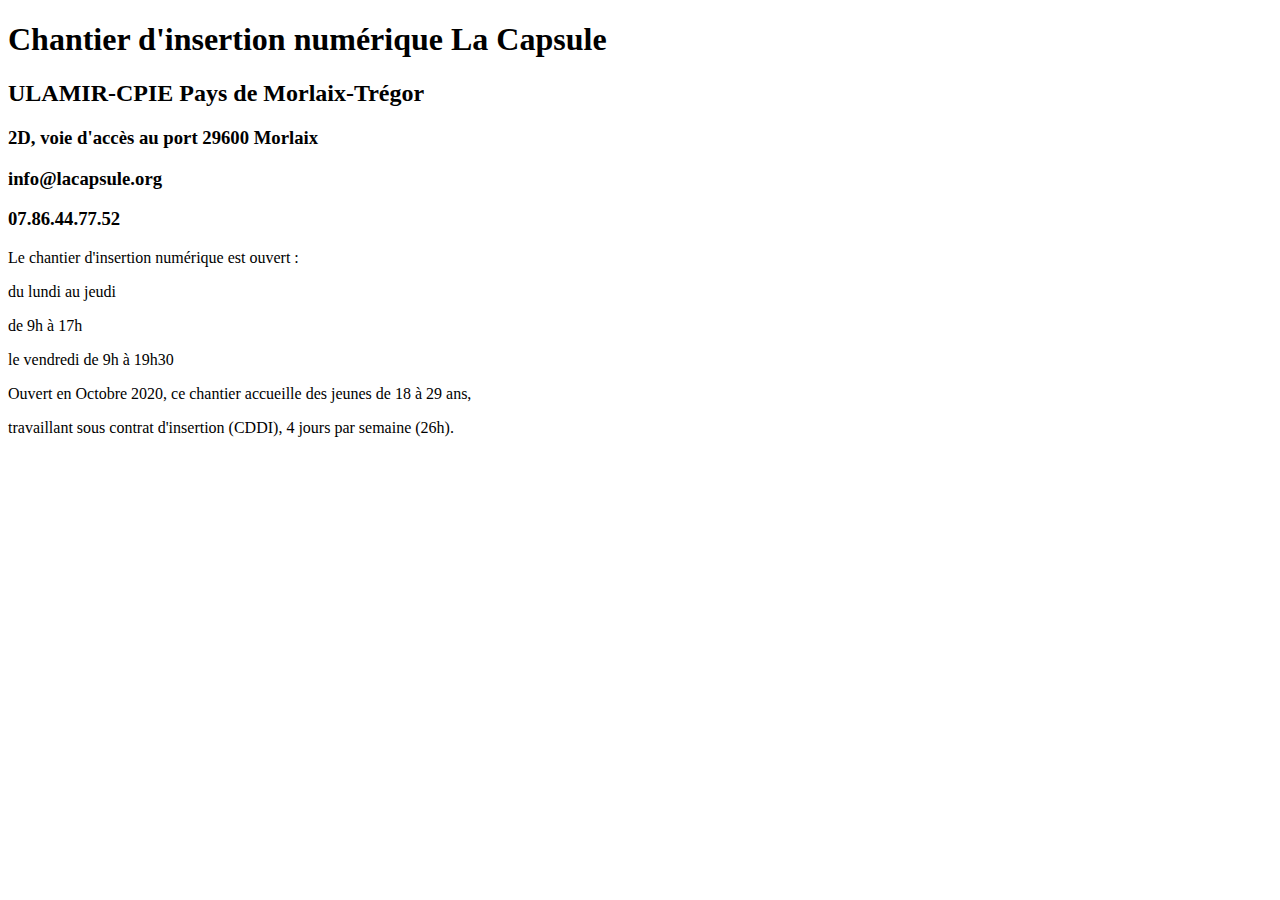
==== pages/accueilInfos.html @ 8d3c799c "modif chemin pages.css" ====
<!DOCTYPE html>
<html lang="en">
<head>
    <meta charset="UTF-8">
    <meta http-equiv="X-UA-Compatible" content="IE=edge">
    <meta name="viewport" content="width=device-width, initial-scale=1.0">
    <link rel="stylesheet" href="../css/pages.css">
    <title>Infos</title>
</head>
<body>
    <header>
        <span>
            <h1>Chantier d'insertion numérique La Capsule</h1>
            <h2>ULAMIR-CPIE Pays de Morlaix-Trégor</h2>
            <h3>2D, voie d'accès au port 29600 Morlaix</h3>
            <h3>info@lacapsule.org</h3>
            <h3>07.86.44.77.52</h3>       
        </span>
    </header>
    <main>
        <span>
            <p>Le chantier d'insertion numérique est ouvert :</p>
            <p>du lundi au jeudi</p>
            <p>de 9h à 17h</p>
            <p>le vendredi de 9h à 19h30</p>
        </span>
        <span>
            <p>Ouvert en Octobre 2020, ce chantier accueille des jeunes de 18 à 29 ans,</p>
            <p>travaillant sous contrat d'insertion (CDDI), 4 jours par semaine (26h).</p>
        </span>

    </main>
</body>
</html>
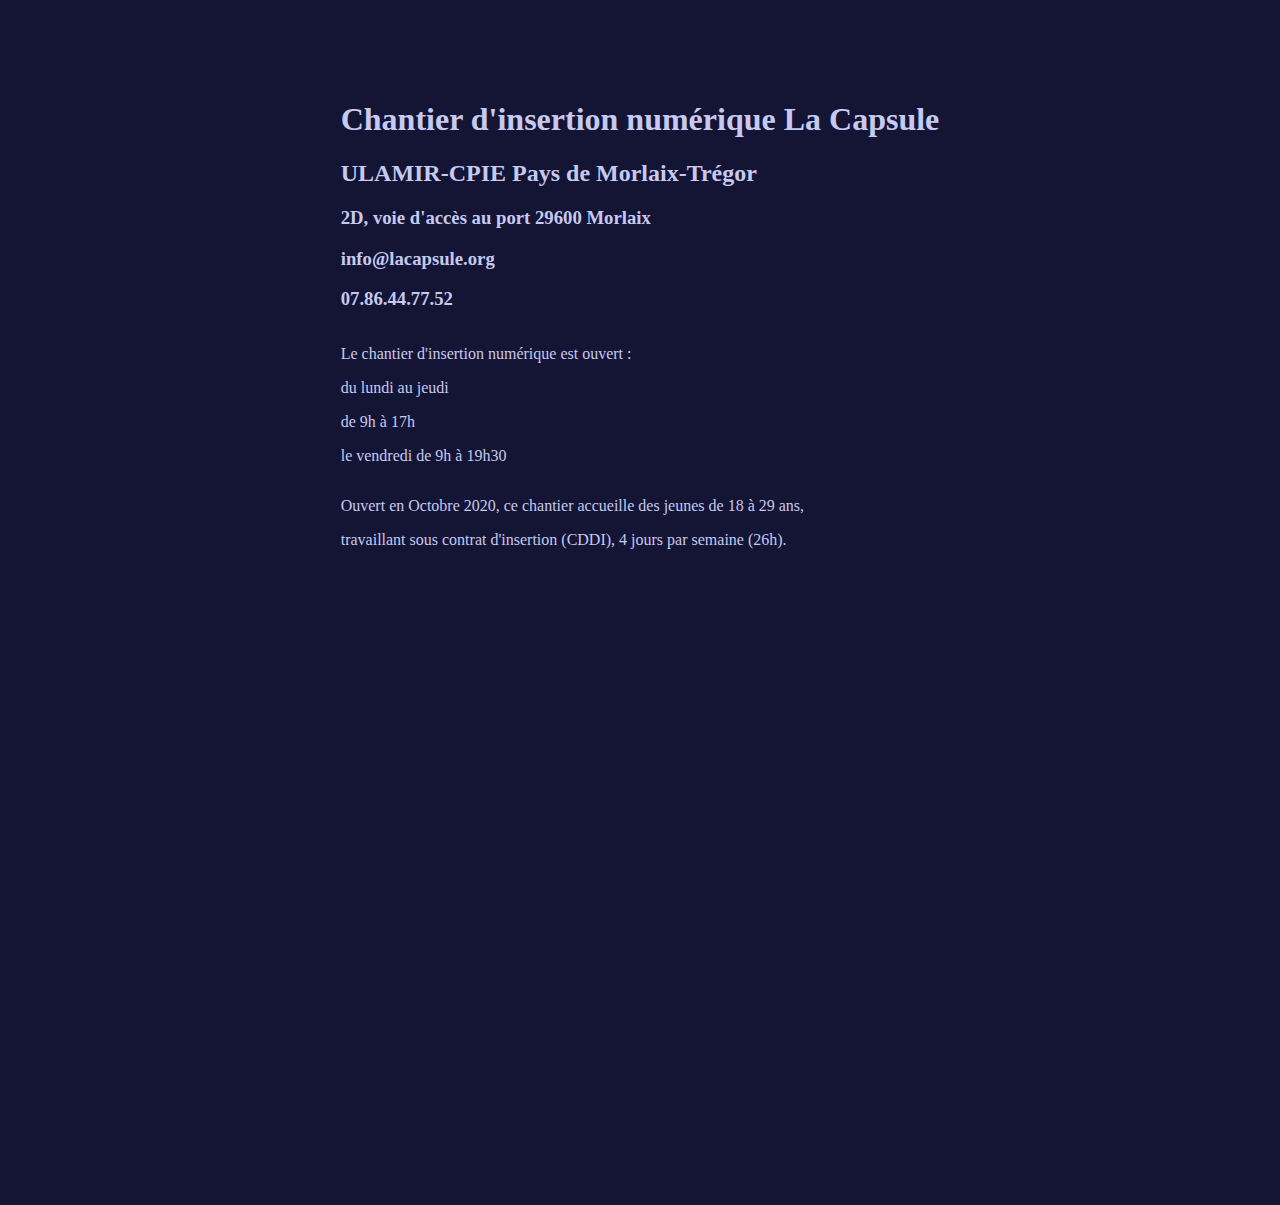
==== commit 1373b0c4: "maj de la page info" ====
--- a/pages/accueilInfos.html
+++ b/pages/accueilInfos.html
@@ -5,10 +5,9 @@
     <meta http-equiv="X-UA-Compatible" content="IE=edge">
     <meta name="viewport" content="width=device-width, initial-scale=1.0">
     <link rel="stylesheet" href="../css/pages.css">
-    <title>Infos</title>
 </head>
 <body>
-    <header>
+    <main>
         <span>
             <h1>Chantier d'insertion numérique La Capsule</h1>
             <h2>ULAMIR-CPIE Pays de Morlaix-Trégor</h2>
@@ -16,8 +15,6 @@
             <h3>info@lacapsule.org</h3>
             <h3>07.86.44.77.52</h3>       
         </span>
-    </header>
-    <main>
         <span>
             <p>Le chantier d'insertion numérique est ouvert :</p>
             <p>du lundi au jeudi</p>
@@ -28,7 +25,6 @@
             <p>Ouvert en Octobre 2020, ce chantier accueille des jeunes de 18 à 29 ans,</p>
             <p>travaillant sous contrat d'insertion (CDDI), 4 jours par semaine (26h).</p>
         </span>
-
     </main>
 </body>
 </html>--- a/css/pages.css
+++ b/css/pages.css
@@ -0,0 +1,22 @@
+@import url(variables.css);
+@import url(style.css);
+body {
+    display: var(--fl);
+    flex-flow: var(--desk);
+    align-items: var(--sa);
+    justify-content: var(--sa);
+    Width: var(--L);
+    height: var(--h);
+    padding-top: var(--bg);
+    padding-bottom: var(--foo);
+    background-color: var(--home-page);
+}
+main {
+    display: var(--fl);
+    flex-flow: var(--mob);
+    align-items: var(--sa);
+    justify-content: var(--sa);
+}
+span {
+    color: var(--texte);
+}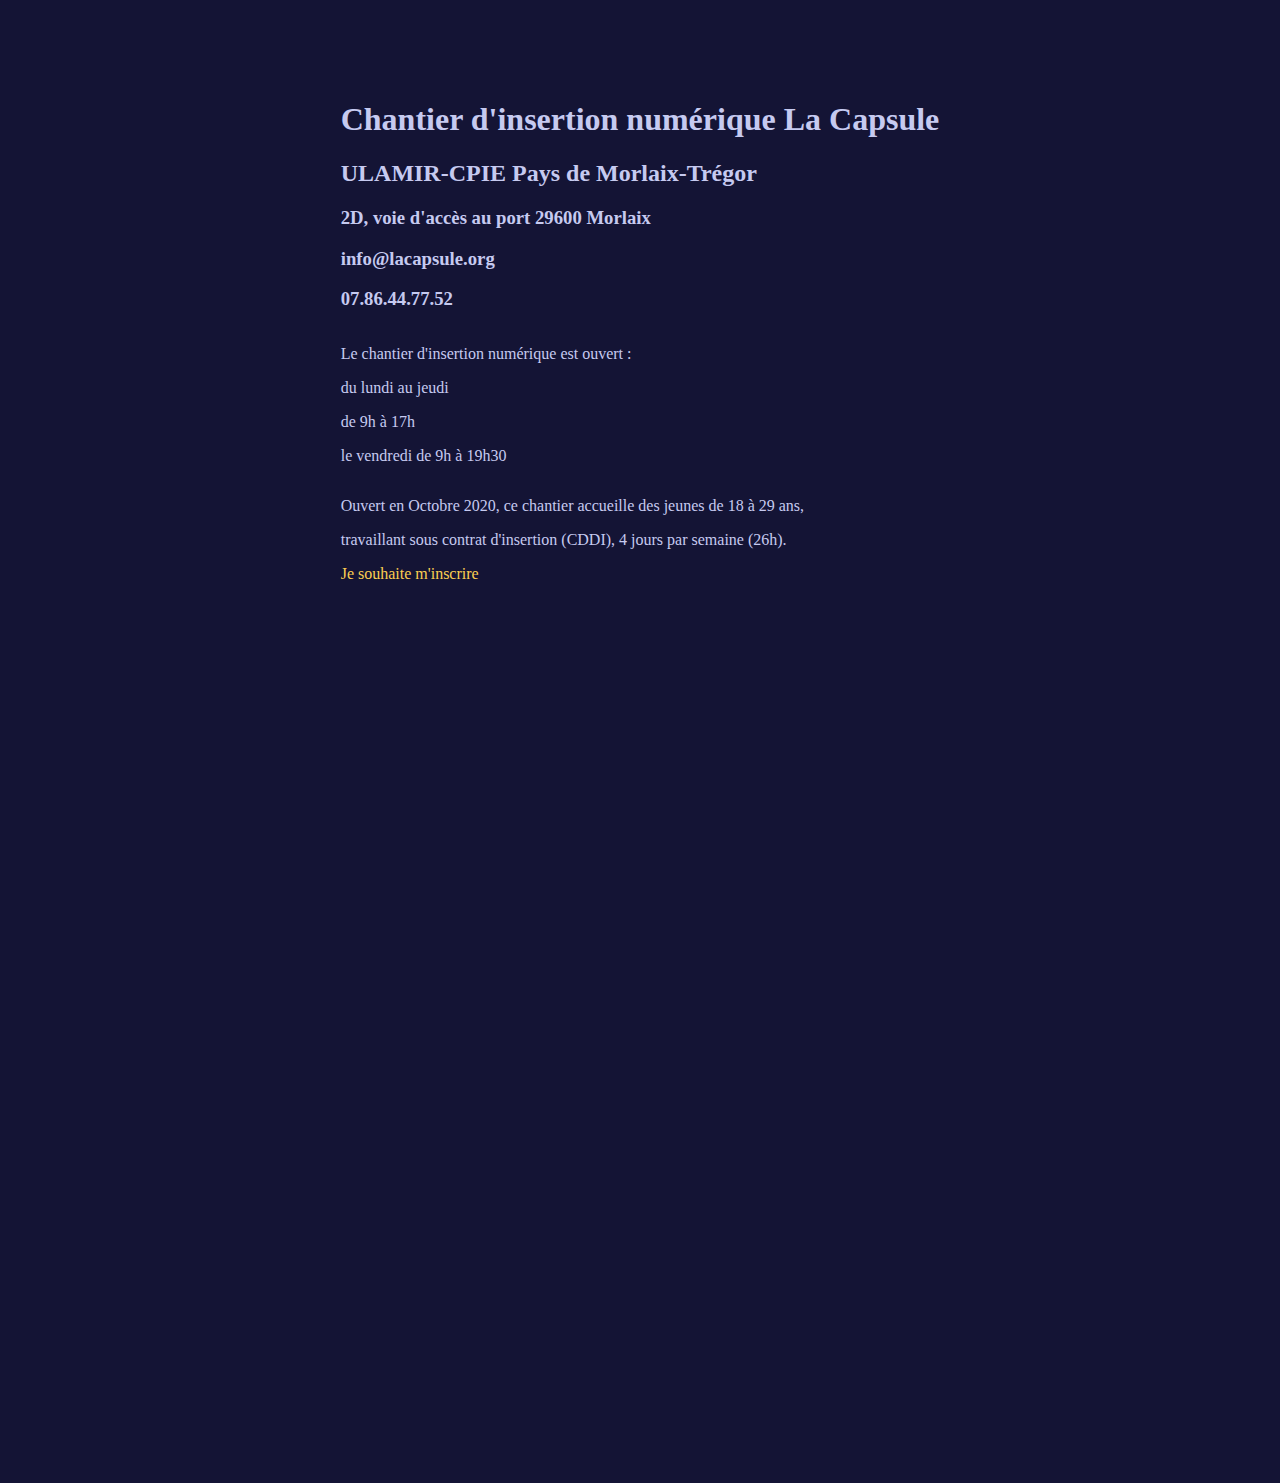
==== commit 751ede29: "maj infos" ====
--- a/pages/accueilInfos.html
+++ b/pages/accueilInfos.html
@@ -24,6 +24,8 @@
         <span>
             <p>Ouvert en Octobre 2020, ce chantier accueille des jeunes de 18 à 29 ans,</p>
             <p>travaillant sous contrat d'insertion (CDDI), 4 jours par semaine (26h).</p>
+            <a href="https://www.pole-emploi.fr/region/auvergne-rhone-alpes/candidat/conseils-a-lemploi/linsertion-par-lactivite-economi.html" target="_blank" referer-policy="no-referer">Je souhaite m'inscrire</a>
+        
         </span>
     </main>
 </body>
--- a/css/pages.css
+++ b/css/pages.css
@@ -8,7 +8,8 @@
     Width: var(--L);
     height: var(--h);
     padding-top: var(--bg);
-    padding-bottom: var(--foo);
+    padding-bottom: var(--h);
+    font-family: var(--pol);
     background-color: var(--home-page);
 }
 main {
@@ -19,4 +20,7 @@
 }
 span {
     color: var(--texte);
+}
+a {
+    color: var(--jaune);
 }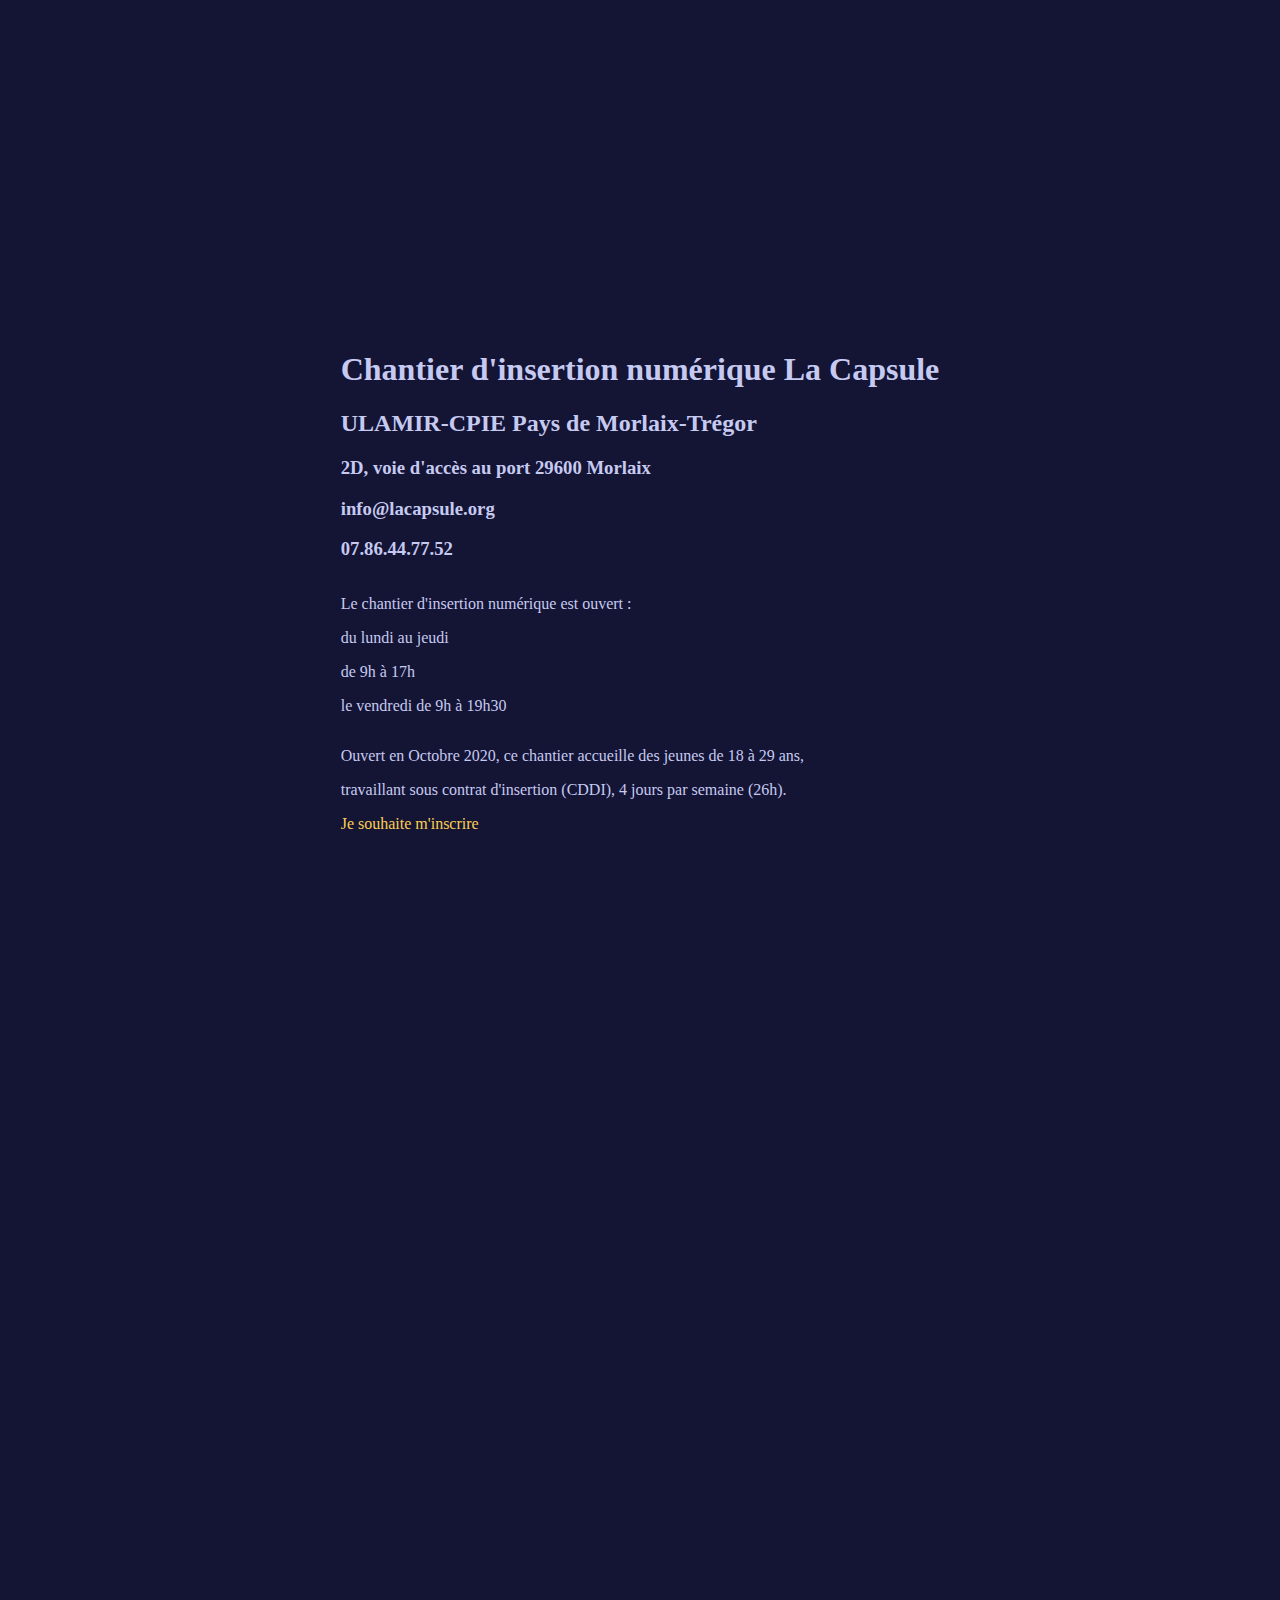
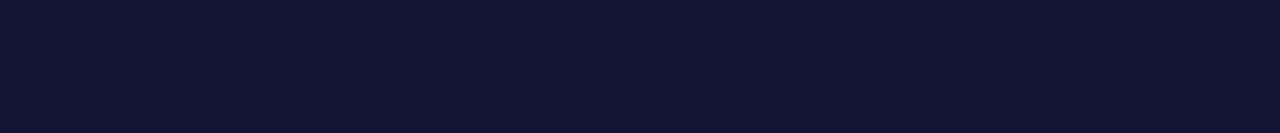
==== commit 9d40fdec: "maj infos" ====
--- a/pages/accueilInfos.html
+++ b/pages/accueilInfos.html
@@ -8,6 +8,15 @@
 </head>
 <body>
     <main>
+        <iframe
+        class= "carte-infos"
+        referrerpolicy= "no-referer"
+        src="https://www.google.com/maps/embed?pb=!1m14!1m8!1m3!1d10557.710458925778!2d-3.8352256!3d48.5825107!3m2!1i1024!2i768!4f13.1!3m3!1m2!1s0x0%3A0x17c10f279fba8957!2sLa%20Capsule%20-%20ULAMIR-CPIE!5e0!3m2!1sfr!2suk!4v1622739859202!5m2!1sfr!2suk"
+        width="90%"
+        height="250"
+        allowfullscreen=""
+        loading="lazy">
+    </iframe>
         <span>
             <h1>Chantier d'insertion numérique La Capsule</h1>
             <h2>ULAMIR-CPIE Pays de Morlaix-Trégor</h2>
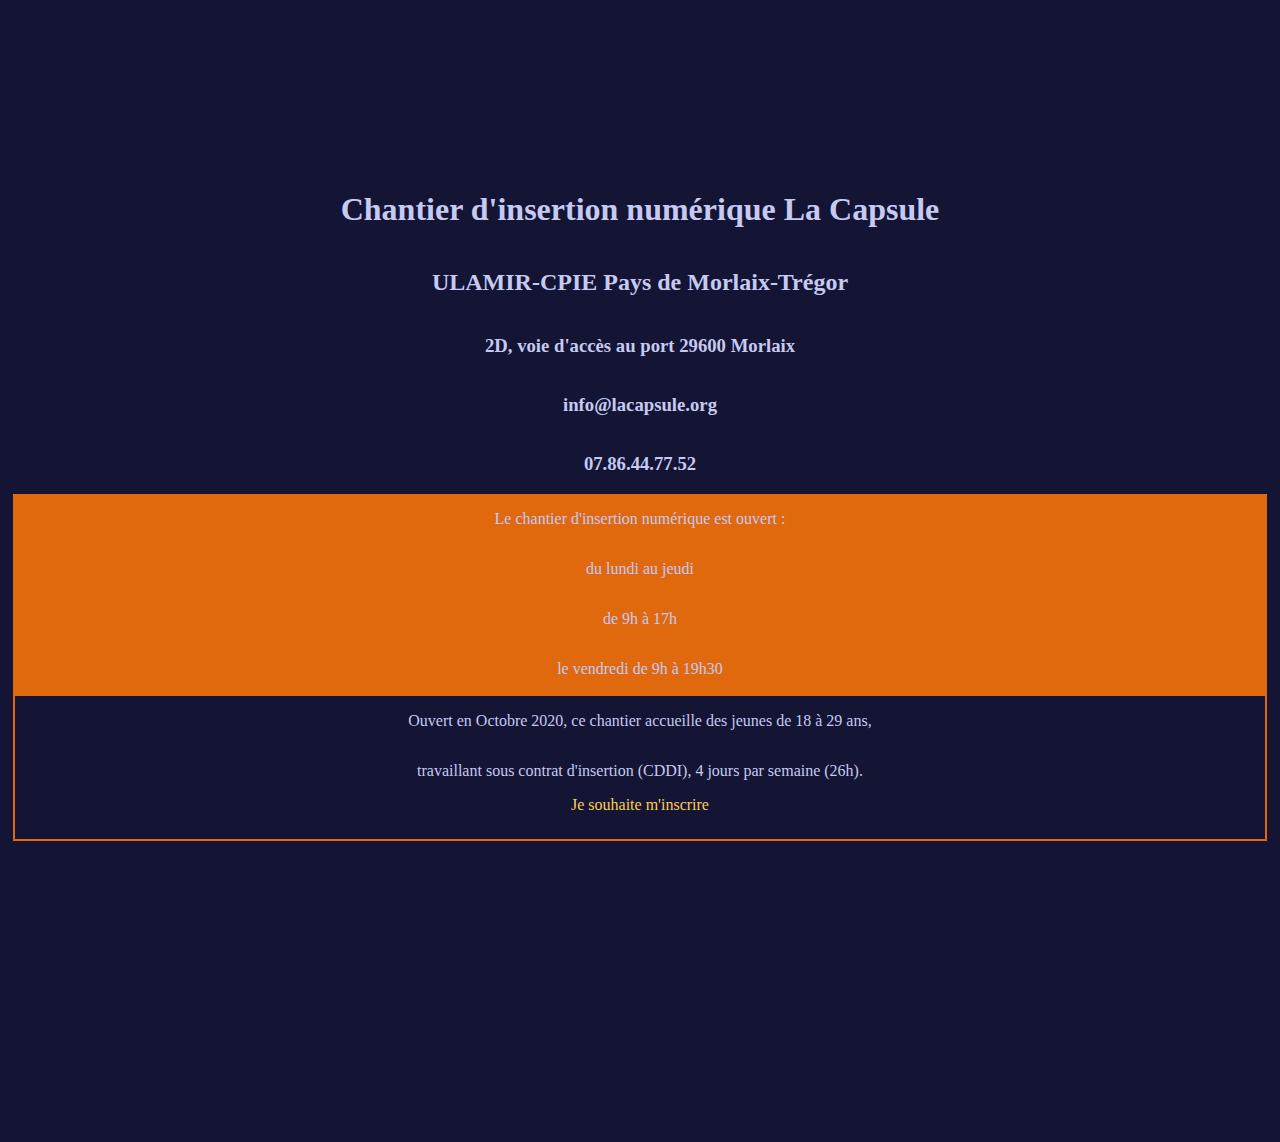
==== commit f32b6d5f: "MAJ infos implétentation grid template" ====
--- a/pages/accueilInfos.html
+++ b/pages/accueilInfos.html
@@ -8,6 +8,7 @@
 </head>
 <body>
     <main>
+    <div class="container">
         <iframe
         class= "carte-infos"
         referrerpolicy= "no-referer"
@@ -17,25 +18,26 @@
         allowfullscreen=""
         loading="lazy">
     </iframe>
-        <span>
+        <span class="texte1">
             <h1>Chantier d'insertion numérique La Capsule</h1>
             <h2>ULAMIR-CPIE Pays de Morlaix-Trégor</h2>
             <h3>2D, voie d'accès au port 29600 Morlaix</h3>
             <h3>info@lacapsule.org</h3>
             <h3>07.86.44.77.52</h3>       
         </span>
-        <span>
+        <span class="texte2">
             <p>Le chantier d'insertion numérique est ouvert :</p>
             <p>du lundi au jeudi</p>
             <p>de 9h à 17h</p>
             <p>le vendredi de 9h à 19h30</p>
         </span>
-        <span>
+        <span class="texte3">
             <p>Ouvert en Octobre 2020, ce chantier accueille des jeunes de 18 à 29 ans,</p>
             <p>travaillant sous contrat d'insertion (CDDI), 4 jours par semaine (26h).</p>
             <a href="https://www.pole-emploi.fr/region/auvergne-rhone-alpes/candidat/conseils-a-lemploi/linsertion-par-lactivite-economi.html" target="_blank" referer-policy="no-referer">Je souhaite m'inscrire</a>
         
         </span>
+    </div>
     </main>
 </body>
 </html>--- a/css/pages.css
+++ b/css/pages.css
@@ -1,25 +1,67 @@
 @import url(variables.css);
 @import url(style.css);
+@import url(info.css);
 body {
     display: var(--fl);
-    flex-flow: var(--desk);
-    align-items: var(--sa);
-    justify-content: var(--sa);
+    flex-flow: var(--mob);
+    align-items: var(--cen);
+    justify-content: var(--cen);
     Width: var(--L);
-    height: var(--h);
-    padding-top: var(--bg);
-    padding-bottom: var(--h);
+    height: var(--a);
+    top: var(--res);
+    left: var(--res);
+    bottom: var(--h);
+    right: var(--res);
+    padding-bottom: var(--page);
     font-family: var(--pol);
     background-color: var(--home-page);
+    z-index: 5;
 }
 main {
+    display: grid;
+    position: var(--rel);
+    grid-template-columns: var(--L);
+    grid-template-rows: 1fr;
+    grid-template-areas: 
+    item1 item1,
+    item2 item3,
+    item 4 item4;
+    justify-content: var(--cen);
+    width: var(--cont-w);
+    height: var(--a);
+    top: var(--bot);
+    bottom: var(--bg);
+    z-index: 5;
+}
+iframe.carte-infos, span.texte1, .texte2, .texte3  {
+    position: var(--rel);
     display: var(--fl);
-    flex-flow: var(--mob);
-    align-items: var(--sa);
-    justify-content: var(--sa);
+    flex-flow: var(--mob-w);
+    align-items: var(--cen);
+    justify-content: var(--cen);
+    width: var(--L);
+    height: var(--a);
+    color: var(--texte);
+    z-index: 6;
 }
-span {
-    color: var(--texte);
+iframe.carte-infos {
+    grid-area: item1;
+    width: var(--L);
+    height: var(--a);
+}
+.texte1 {
+    grid-area: item2;
+}
+.texte2 {
+    grid-area: item3;
+    background-color: var(--bg-lis);
+}
+.texte3 {
+    grid-area: item4;
+    align-self: var(--cen);
+    width: var(--a);
+    border: 2px solid var(--bg-lis);
+    padding-bottom: 2%;
 }
 a {
     color: var(--jaune);
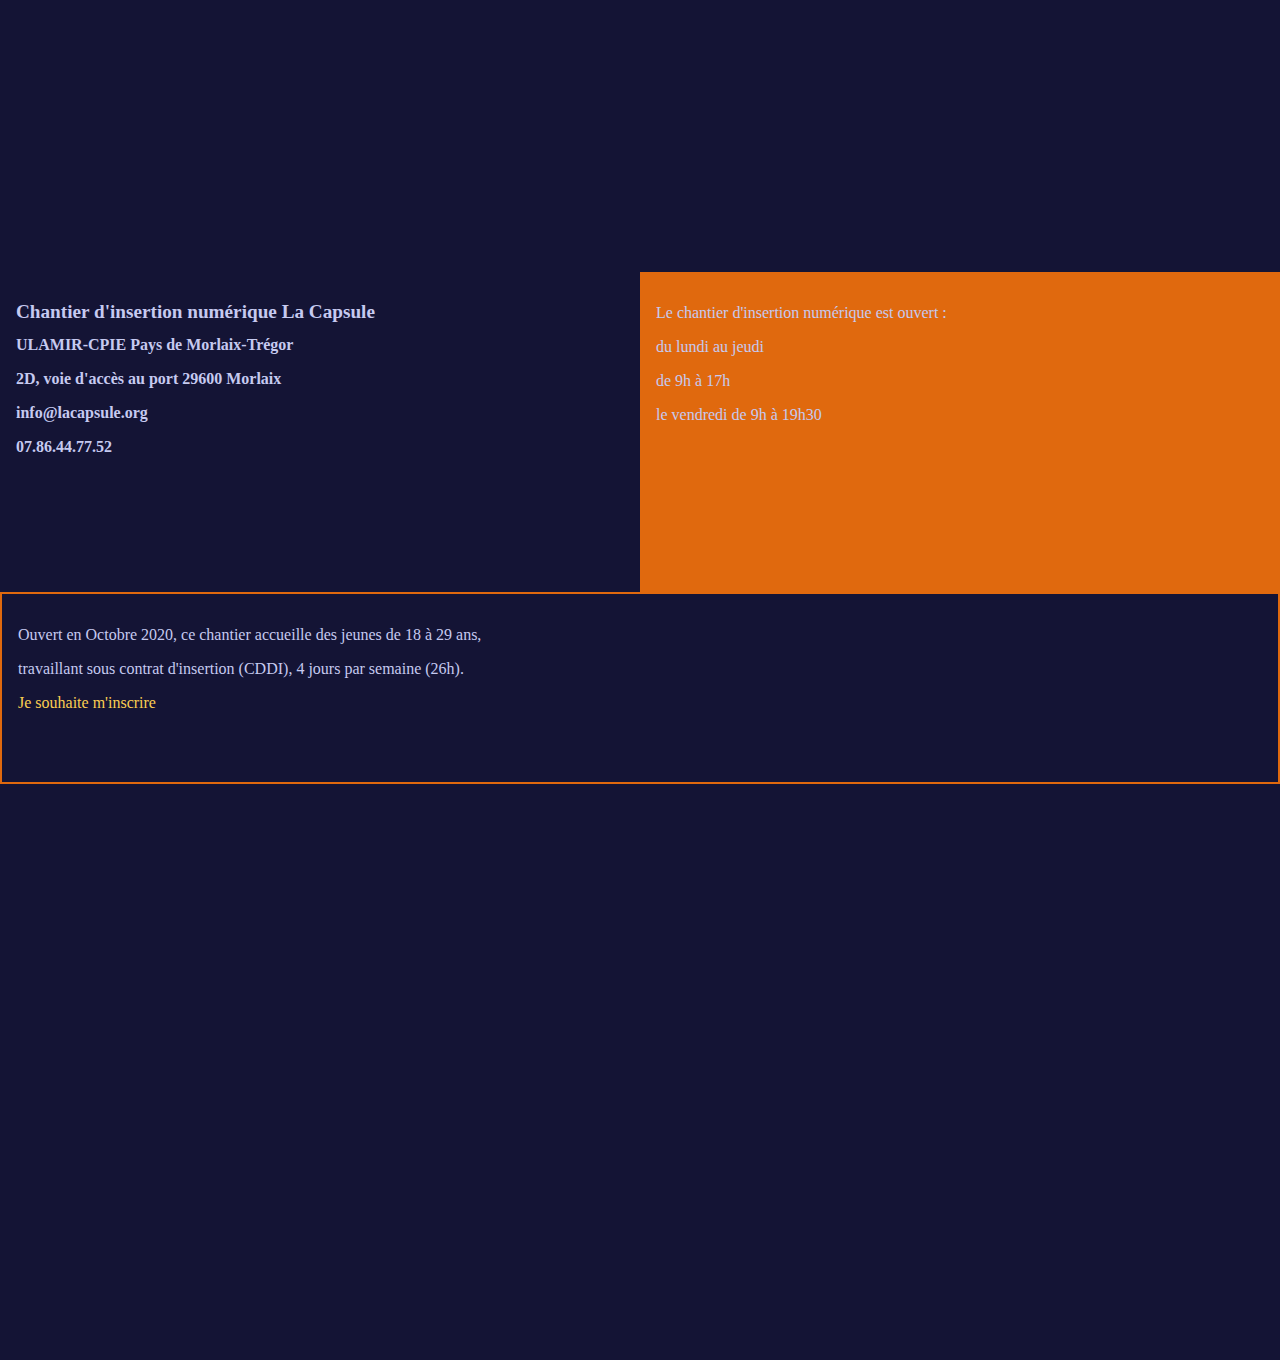
==== commit a4e48068: "maj grid infos" ====
--- a/pages/accueilInfos.html
+++ b/pages/accueilInfos.html
@@ -13,8 +13,6 @@
         class= "carte-infos"
         referrerpolicy= "no-referer"
         src="https://www.google.com/maps/embed?pb=!1m14!1m8!1m3!1d10557.710458925778!2d-3.8352256!3d48.5825107!3m2!1i1024!2i768!4f13.1!3m3!1m2!1s0x0%3A0x17c10f279fba8957!2sLa%20Capsule%20-%20ULAMIR-CPIE!5e0!3m2!1sfr!2suk!4v1622739859202!5m2!1sfr!2suk"
-        width="90%"
-        height="250"
         allowfullscreen=""
         loading="lazy">
     </iframe>
@@ -35,7 +33,6 @@
             <p>Ouvert en Octobre 2020, ce chantier accueille des jeunes de 18 à 29 ans,</p>
             <p>travaillant sous contrat d'insertion (CDDI), 4 jours par semaine (26h).</p>
             <a href="https://www.pole-emploi.fr/region/auvergne-rhone-alpes/candidat/conseils-a-lemploi/linsertion-par-lactivite-economi.html" target="_blank" referer-policy="no-referer">Je souhaite m'inscrire</a>
-        
         </span>
     </div>
     </main>
--- a/css/pages.css
+++ b/css/pages.css
@@ -1,68 +1,67 @@
 @import url(variables.css);
 @import url(style.css);
 @import url(info.css);
-body {
-    display: var(--fl);
-    flex-flow: var(--mob);
-    align-items: var(--cen);
-    justify-content: var(--cen);
-    Width: var(--L);
+@import url(footer.css);
+
+main {
+    display: var(--blo);
+    position: var(--rel);
+    width: var(--w);
     height: var(--a);
-    top: var(--res);
-    left: var(--res);
-    bottom: var(--h);
-    right: var(--res);
-    padding-bottom: var(--page);
-    font-family: var(--pol);
+}
+.container {
+    display: grid;
+    grid-template-areas: 
+    "carte carte" 
+    "adresse ouverture" 
+    "description description";
+    grid-template-rows: var(--liseret) var(--page) var(--boite);
+    grid-template-columns: 1fr 1fr;
+    width: var(--L);
+    height: var(--etoile);
+    top: var(--home);
+    bottom: var(--bg);
+    padding-top: var(--bg);
     background-color: var(--home-page);
     z-index: 5;
 }
-main {
-    display: grid;
+iframe.carte-infos, .texte1, .texte2, .texte3  {
+    display: var(--blo);
     position: var(--rel);
-    grid-template-columns: var(--L);
-    grid-template-rows: 1fr;
-    grid-template-areas: 
-    item1 item1,
-    item2 item3,
-    item 4 item4;
-    justify-content: var(--cen);
-    width: var(--cont-w);
+    left: var(--res);
+    top: var(--text);
+    right: var(--res);
+    bottom: var(--bot);
     height: var(--a);
-    top: var(--bot);
-    bottom: var(--bg);
-    z-index: 5;
-}
-iframe.carte-infos, span.texte1, .texte2, .texte3  {
-    position: var(--rel);
-    display: var(--fl);
-    flex-flow: var(--mob-w);
-    align-items: var(--cen);
-    justify-content: var(--cen);
-    width: var(--L);
-    height: var(--a);
+    padding: var(--text);
     color: var(--texte);
     z-index: 6;
 }
 iframe.carte-infos {
-    grid-area: item1;
-    width: var(--L);
-    height: var(--a);
+    grid-area: carte;
+    border-radius: 50px;
 }
 .texte1 {
-    grid-area: item2;
+    grid-area: adresse;
 }
 .texte2 {
-    grid-area: item3;
+    grid-area: ouverture;
     background-color: var(--bg-lis);
 }
 .texte3 {
-    grid-area: item4;
-    align-self: var(--cen);
-    width: var(--a);
+    grid-area: description;
     border: 2px solid var(--bg-lis);
-    padding-bottom: 2%;
+    padding-bottom: var(--icone);
 }
 a {
     color: var(--jaune);
+}
+h1 {
+    font-size: var(--bot);
+}
+h2 {
+    font-size: var(--text);
+}
+h3 {
+    font-size: var(--text);
 }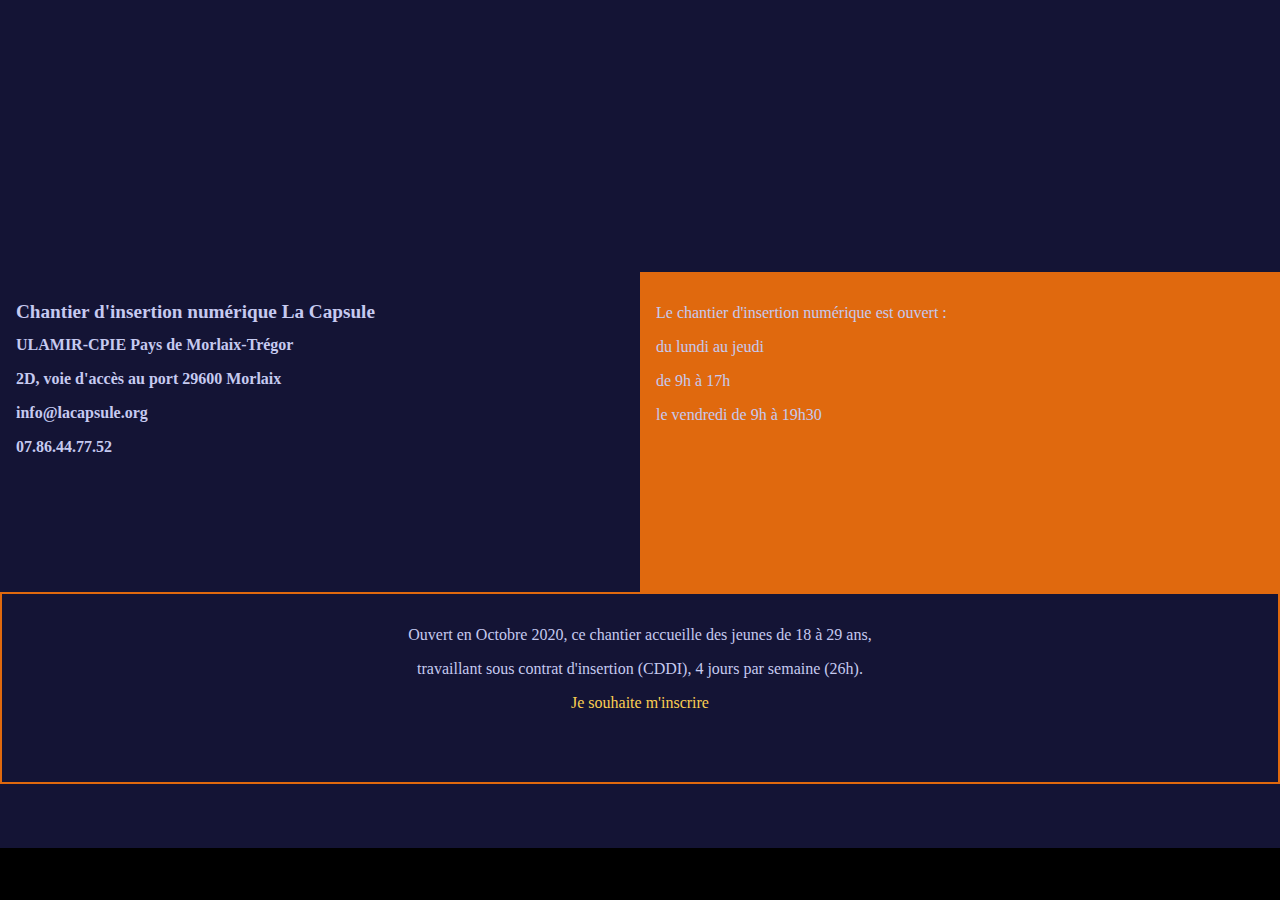
==== commit 39f59b15: "maj générale" ====
--- a/pages/accueilInfos.html
+++ b/pages/accueilInfos.html
@@ -7,7 +7,7 @@
     <link rel="stylesheet" href="../css/pages.css">
 </head>
 <body>
-    <main>
+    <main id="infos">
     <div class="container">
         <iframe
         class= "carte-infos"
--- a/css/pages.css
+++ b/css/pages.css
@@ -3,65 +3,3 @@
 @import url(info.css);
 @import url(footer.css);
 
-main {
-    display: var(--blo);
-    position: var(--rel);
-    width: var(--w);
-    height: var(--a);
-}
-.container {
-    display: grid;
-    grid-template-areas: 
-    "carte carte" 
-    "adresse ouverture" 
-    "description description";
-    grid-template-rows: var(--liseret) var(--page) var(--boite);
-    grid-template-columns: 1fr 1fr;
-    width: var(--L);
-    height: var(--etoile);
-    top: var(--home);
-    bottom: var(--bg);
-    padding-top: var(--bg);
-    background-color: var(--home-page);
-    z-index: 5;
-}
-iframe.carte-infos, .texte1, .texte2, .texte3  {
-    display: var(--blo);
-    position: var(--rel);
-    left: var(--res);
-    top: var(--text);
-    right: var(--res);
-    bottom: var(--bot);
-    height: var(--a);
-    padding: var(--text);
-    color: var(--texte);
-    z-index: 6;
-}
-iframe.carte-infos {
-    grid-area: carte;
-    border-radius: 50px;
-}
-.texte1 {
-    grid-area: adresse;
-}
-.texte2 {
-    grid-area: ouverture;
-    background-color: var(--bg-lis);
-}
-.texte3 {
-    grid-area: description;
-    border: 2px solid var(--bg-lis);
-    padding-bottom: var(--icone);
-}
-a {
-    color: var(--jaune);
-}
-h1 {
-    font-size: var(--bot);
-}
-h2 {
-    font-size: var(--text);
-}
-h3 {
-    font-size: var(--text);
-}